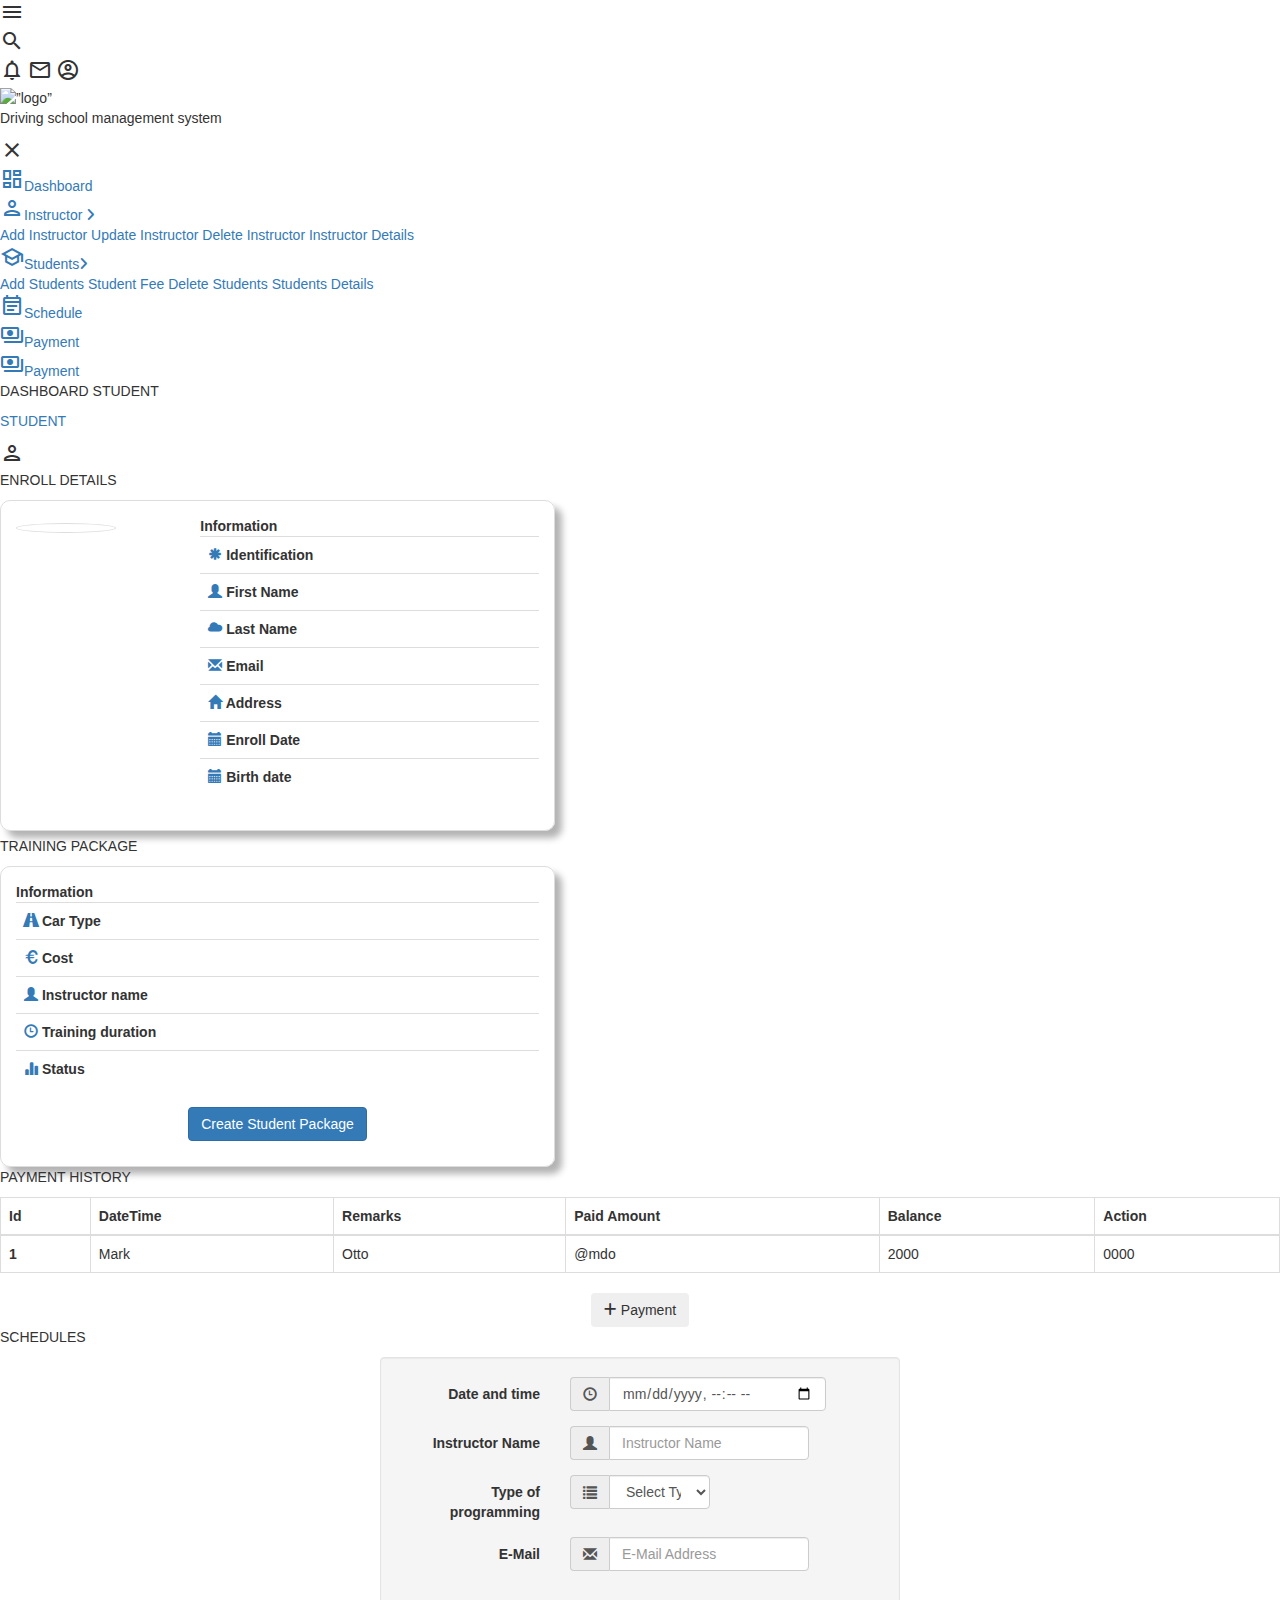
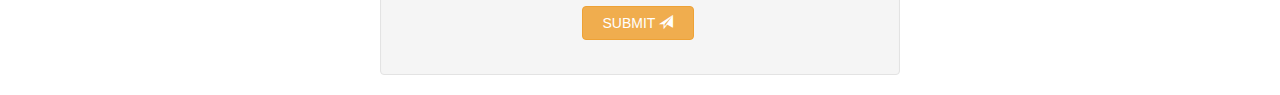
==== src/main/resources/templates/student/student_details.html @ 31c126c8 "First commit" ====
<!DOCTYPE html>
<!--suppress ALL -->
<html lang="en"  xmlns:th="http://www.thymeleaf.org">
<head>
  <meta charset="utf-8">
  <meta name="viewport" content="width=device-width,initial-scale=1.0">
  <title>Admin Dashboard</title>
  <link rel="stylesheet" href="https://cdnjs.cloudflare.com/ajax/libs/font-awesome/6.2.1/css/all.min.css">
  <script src="https://cdnjs.cloudflare.com/ajax/libs/jquery/3.6.3/jquery.min.js" charset="utf-8"></script>
  <script src="https://kit.fontawesome.com/939512e01d.js" crossorigin="anonymous"></script>
  <!-- Montserrat Font -->
  <link href="https://fonts.googleapis.com/css2?family=Montserrat:wght@100;200;300;400;500;600;700;800;900&display=swap" rel="stylesheet">

  <!-- Material Icons -->
  <link href="https://fonts.googleapis.com/icon?family=Material+Icons+Outlined" rel="stylesheet">

  <!-- Custom CSS -->
  <link rel="stylesheet" th:href="@{/css/index.css}"/>
  <link href="https://netdna.bootstrapcdn.com/bootstrap/3.2.0/css/bootstrap.min.css" rel="stylesheet">
  <style type="text/css">
    	 .inf-content{
    border:1px solid #DDDDDD;
    -webkit-border-radius:10px;
    -moz-border-radius:10px;
    border-radius:10px;
    box-shadow: 7px 7px 7px rgba(0, 0, 0, 0.3);
    width: 555px;
    display: inline-block;
     }
      .my-form-container {
      max-width: 550px;
  }
  .my-form-container input[type="text"] {
  width: 200px;
}
.my-form-container input[type="select"]{
  width: 200px;

}
.panel-content {
    display: none; /* Panoul este ascuns inițial */
}
.margin-button{
  margin-bottom: 10px;
}
  </style>
</head>
<body>
<div class="grid-container">

  <!-- Header -->
  <header class="header">
    <div class="menu-icon" onclick="openSidebar()">
      <span class="material-icons-outlined">menu</span>
    </div>
    <div class="header-left">
      <span class="material-icons-outlined">search</span>
    </div>
    <div class="header-right">
      <span class="material-icons-outlined">notifications</span>
      <span class="material-icons-outlined">email</span>
      <span class="material-icons-outlined">account_circle</span>
    </div>
  </header>
  <!-- End Header -->

  <!-- Sidebar -->
  <aside id="sidebar">
    <div class="side-bar">
      <div class="sidebar-title">
        <div class="sidebar-brand">
          <img src="../static/img/logo.jpg" th:src="@{/img/logo.jpg}" style="width:42px;height:42px;" alt=”logo”>
          <p> Driving school management system</p>
        </div>
        <span class="material-icons-outlined" onclick="closeSidebar()">close</span>
      </div>
      <div class="menu">
        <div class="item">
          <a th:href="@{/api/drivingschool/home}"> <span class="material-icons-outlined">dashboard</span>Dashboard</a>
          <div class="item">

            <a class="sub-btn"><span class="material-icons-outlined">person</span>Instructor <i
                    class="fas fa-angle-right dropdown"></i></a>
            <div class="sub-menu">
              <a th:href="@{/api/drivingschool/instructorForm}" class="sub-item">Add Instructor</a>
              <a th:href="@{/api/drivingschool/instructors}" class="sub-item"> Update Instructor</a>
              <a th:href="@{/api/drivingschool/instructors}" class="sub-item">Delete Instructor</a>
              <a th:href="@{/api/drivingschool/instructors}" class="sub-item">Instructor Details</a>
            </div>
          </div>
          <div class="item">
            <a class="sub-btn"><span class="material-icons-outlined">school</span>Students<i class="fas fa-angle-right dropdown"></i></a>
            <div class="sub-menu">
              <a th:href="@{/api/drivingschool/student/studentForm}" class="sub-item">Add Students</a>
              <a th:href="@{/api/drivingschool/student/fees}" class="sub-item">Student Fee</a>
              <a href="#" class="sub-item">Delete Students</a>
              <a th:href="@{/api/drivingschool/student/students}" class="sub-item">Students Details</a>
            </div>
          </div>
          <div class="item">
            <a href="#"> <span class="material-icons-outlined">event_note</span>Schedule</a>
          </div>
          <div class="item">
            <a href="#"> <span class="material-icons-outlined">payments</span>Payment</a>
          </div>
          <div class="item">
            <a href="#"> <span class="material-icons-outlined">payments</span>Payment</a>
          </div>

        </div>
      </div>
    </div>
  </aside>
  <!-- Main -->
  <main class="main-container">
    <div class="main-title">
      <p class="font-weight-bold">DASHBOARD STUDENT</p>
    </div>

    <div class="main-cards">
      <div class="card">
        <div class="card-inner">
          <p class="text-primary">STUDENT</p>
          <span class="material-icons-outlined text-blue">person</span>
        </div>
        <span class="text-primary font-weight-bold" th:text="${numberOfInstructors}"></span>
      </div>
    </div>

    <div class="charts">
      <div class="charts-card">
        <p class="chart-title main-title">ENROLL DETAILS</p>
          <div  class="panel-body inf-content">
            <div class="row">
              <div class="col-md-4">
                <img alt="" style="width:100px;" title="" class="img-circle img-thumbnail isTooltip" th:src="@{'/users/' + ${student.id} + '/photo'}"  data-original-title="Usuario">
              </div>
              <div class="col-md-8">
                <strong class="text-center">Information</strong><br>
                <div class="table-responsive">
                  <table class="table table-user-information">
                    <tbody>
                    <tr>
                      <td>
                        <strong>
                          <span class="glyphicon glyphicon-asterisk text-primary"></span>
                          Identification
                        </strong>
                      </td>
                      <td class="text-primary">
                        <span class="text-center" th:text="${student.id}"></span>
                      </td>
                    </tr>
                    <tr>
                      <td>
                        <strong>
                          <span class="glyphicon glyphicon-user  text-primary"></span>
                          First Name
                        </strong>
                      </td>
                      <td class="text-primary">
                        <span class="text-center" th:text="${student.firstName}"></span>
                      </td>
                    </tr>
                    <tr>
                      <td>
                        <strong>
                          <span class="glyphicon glyphicon-cloud text-primary"></span>
                          Last Name
                        </strong>
                      </td>
                      <td class="text-primary">
                        <span class="text-center" th:text="${student.lastName}"></span>
                      </td>
                    </tr>

                    <tr>
                      <td>
                        <strong>
                          <span class="glyphicon glyphicon-envelope text-primary"></span>
                          Email
                        </strong>
                      </td>
                      <td class="text-primary">
                        <span class="text-center" th:text="${student.email}"></span>
                      </td>
                    </tr>
                    <tr>
                      <td>
                        <strong>
                          <span class="glyphicon glyphicon-home text-primary"></span>
                          Address
                        </strong>
                      </td>
                      <td class="text-primary">
                        <span class="text-center" th:text="${student.address.line1}"></span>
                      </td>
                    </tr>
                    <tr>
                      <td>
                        <strong>
                          <span class="glyphicon glyphicon-calendar text-primary"></span>
                          Enroll Date
                        </strong>
                      </td>
                      <td class="text-primary">
                        <span class="text-center" th:text="${student.enrollDate}"></span>
                      </td>
                    </tr>
                    <tr>
                      <td>
                        <strong>
                          <span class="glyphicon glyphicon-calendar text-primary"></span>
                          Birth date
                        </strong>
                      </td>
                      <td class="text-primary">
                        <span class="text-center" th:text="${student.birthDate}"></span>
                      </td>
                    </tr>
                    </tbody>
                  </table>
                </div>
              </div>
            </div>
          </div>
        </div>
      <div class="charts-card">
        <p class="chart-title main-title">TRAINING PACKAGE</p>
        <div th:if="${student.lastTrainingPackage != null}" class="panel-body inf-content">
          <div class="row">
            <div class="col-md-12">
              <strong class="text-center">Information</strong><br>
              <div class="table-responsive">
                <table class="table table-user-information">
                  <tbody>
                  <tr>
                    <td>
                      <strong>
                        <span class="glyphicon glyphicon-road text-primary"></span>
                       Car Type
                      </strong>
                    </td>
                    <td class="text-primary">
                      <span class="text-center" th:text="${student.lastTrainingPackage.carType}"></span>
                    </td>
                  </tr>
                  <tr>
                    <td>
                      <strong>
                        <span class="glyphicon glyphicon-euro  text-primary"></span>
                        Cost
                      </strong>
                    </td>
                    <td class="text-primary">
                      <span class="text-center" th:text="${student.lastTrainingPackage.cost}"></span>
                    </td>
                  </tr>
                  <tr>
                    <td>
                      <strong>
                        <span class="glyphicon glyphicon-user text-primary"></span>
                        Instructor name
                      </strong>
                    </td>
                    <td class="text-primary">
                      <span class="text-center" th:text="${student.lastTrainingPackage.instructorName}"></span>
                    </td>
                  </tr>
                  <tr>
                    <td>
                      <strong>
                        <span class="glyphicon glyphicon-time text-primary"></span>
                        Training duration
                      </strong>
                    </td>
                    <td class="text-primary">
                      <span class="text-center" th:text="${student.lastTrainingPackage.duration}"></span>
                    </td>
                  </tr>
                  <tr>
                    <td>
                      <strong>
                        <span class="glyphicon glyphicon-stats text-primary"></span>
                        Status
                      </strong>
                    </td>
                    <td class="text-primary">
                      <span class="text-center" th:text="${student.lastTrainingPackage.status}"></span>
                    </td>
                  </tbody>
                </table>

              </div>
            </div>
          </div>
          <div class="text-center">
          <a  th:href="@{'/student/trainingPackage/'+ ${student.id}}"  class="btn btn-primary text-center margin-button">Create Student Package</a>
          </div>
        </div>
        <div th:if="${student.lastTrainingPackage == null}">
          <student-training-package-creation-form th:attr="student = ${student.id} , csrfValue=${_csrf.token}, csrfHeader=${_csrf.headerName}">

          </student-training-package-creation-form>
        </div>
      </div>


    </div>

    <div class="charts">
      <div class="charts-card">
        <p class="chart-title  main-title">PAYMENT HISTORY</p>
        <table  class="table table-bordered table-hover ">
          <thead class="text-center">
          <tr>
            <th scope="col">Id</th>
            <th scope="col">DateTime</th>
            <th scope="col">Remarks</th>
            <th scope="col">Paid Amount</th>
            <th scope="col">Balance</th>
            <th scope="col">Action</th>
          </tr>
          </thead>
          <tbody>
          <tr>
            <th scope="row">1</th>
            <td>Mark</td>
            <td>Otto</td>
            <td>@mdo</td>
            <td>2000</td>
            <td>0000</td>
          </tr>
          </tbody>
        </table>
        <div class="text-center mt-2">
        <button type="button" class="btn btn-outline-primary">
          <i class="fa-solid fa-plus"></i> Payment
        </button>
        </div>
      </div>
      <div class="charts-card">
        <p class="chart-title main-title">SCHEDULES</p>

            <div class="container my-form-container">

              <form class="well form-horizontal" action=" " method="post"  id="contact_form">
                <fieldset>


                  <div class="form-group">
                    <label class="col-md-4 control-label">Date and time</label>
                    <div class="col-md-4 inputGroupContainer">
                      <div class="input-group">
                        <span class="input-group-addon"><i class="glyphicon glyphicon-time"></i></span>
                        <input type="datetime-local" id="dateAndTime" name="dateAndTime" class="form-control">
                      </div>
                    </div>
                  </div>
                  <!-- Text input-->

                  <div class="form-group">
                    <label class="col-md-4 control-label">Instructor Name</label>
                    <div class="col-md-4 inputGroupContainer ">
                      <div class="input-group">
                        <span class="input-group-addon"><i class="glyphicon glyphicon-user"></i></span>
                        <input name="last_name" placeholder="Instructor Name" class="form-control"  type="text">
                      </div>
                    </div>
                  </div>

                  <div class="form-group">
                    <label class="col-md-4 control-label">Type of programming</label>
                    <div class="col-md-4 selectContainer">
                      <div class="input-group">
                        <span class="input-group-addon"><i class="glyphicon glyphicon-list"></i></span>
                        <select  name="department" class="form-control selectpicker">
                          <option value="">Select Type of programming</option>
                          <option>Course hour</option>
                          <option>Driving hour</option>
                          <option >Exam </option>
                        </select>
                      </div>
                    </div>
                  </div>

                  <!-- Text input-->
                  <div class="form-group">
                    <label class="col-md-4 control-label">E-Mail</label>
                    <div class="col-md-4 inputGroupContainer">
                      <div class="input-group">
                        <span class="input-group-addon"><i class="glyphicon glyphicon-envelope"></i></span>
                        <input name="email" placeholder="E-Mail Address" class="form-control"  type="text">
                      </div>
                    </div>
                  </div>

                  <!-- Button -->
                  <div class="form-group">
                    <label class="col-md-4 control-label"></label>
                    <div class="col-md-4"><br>
                      &nbsp&nbsp
                      <button type="submit" class="btn btn-warning" >&nbsp&nbspSUBMIT <span class="glyphicon glyphicon-send"></span>&nbsp&nbsp</button>
                    </div>
                  </div>
                </fieldset>
              </form>
            </div>
      </div>
    </div>
  </main>
  <!-- End Main -->
</div>

<!-- Scripts -->
<script th:src="@{/js/dropDownMenu.js}"></script>
<script type="module" th:if="${student.lastTrainingPackage==null}">
 import {StudentTrainingPackageCreationForm} from "[[@{/js/student-training-package-creation-form.js}]]";
 window.customElements.define('student-training-package-creation-form', StudentTrainingPackageCreationForm);
</script>
</body>
</html>
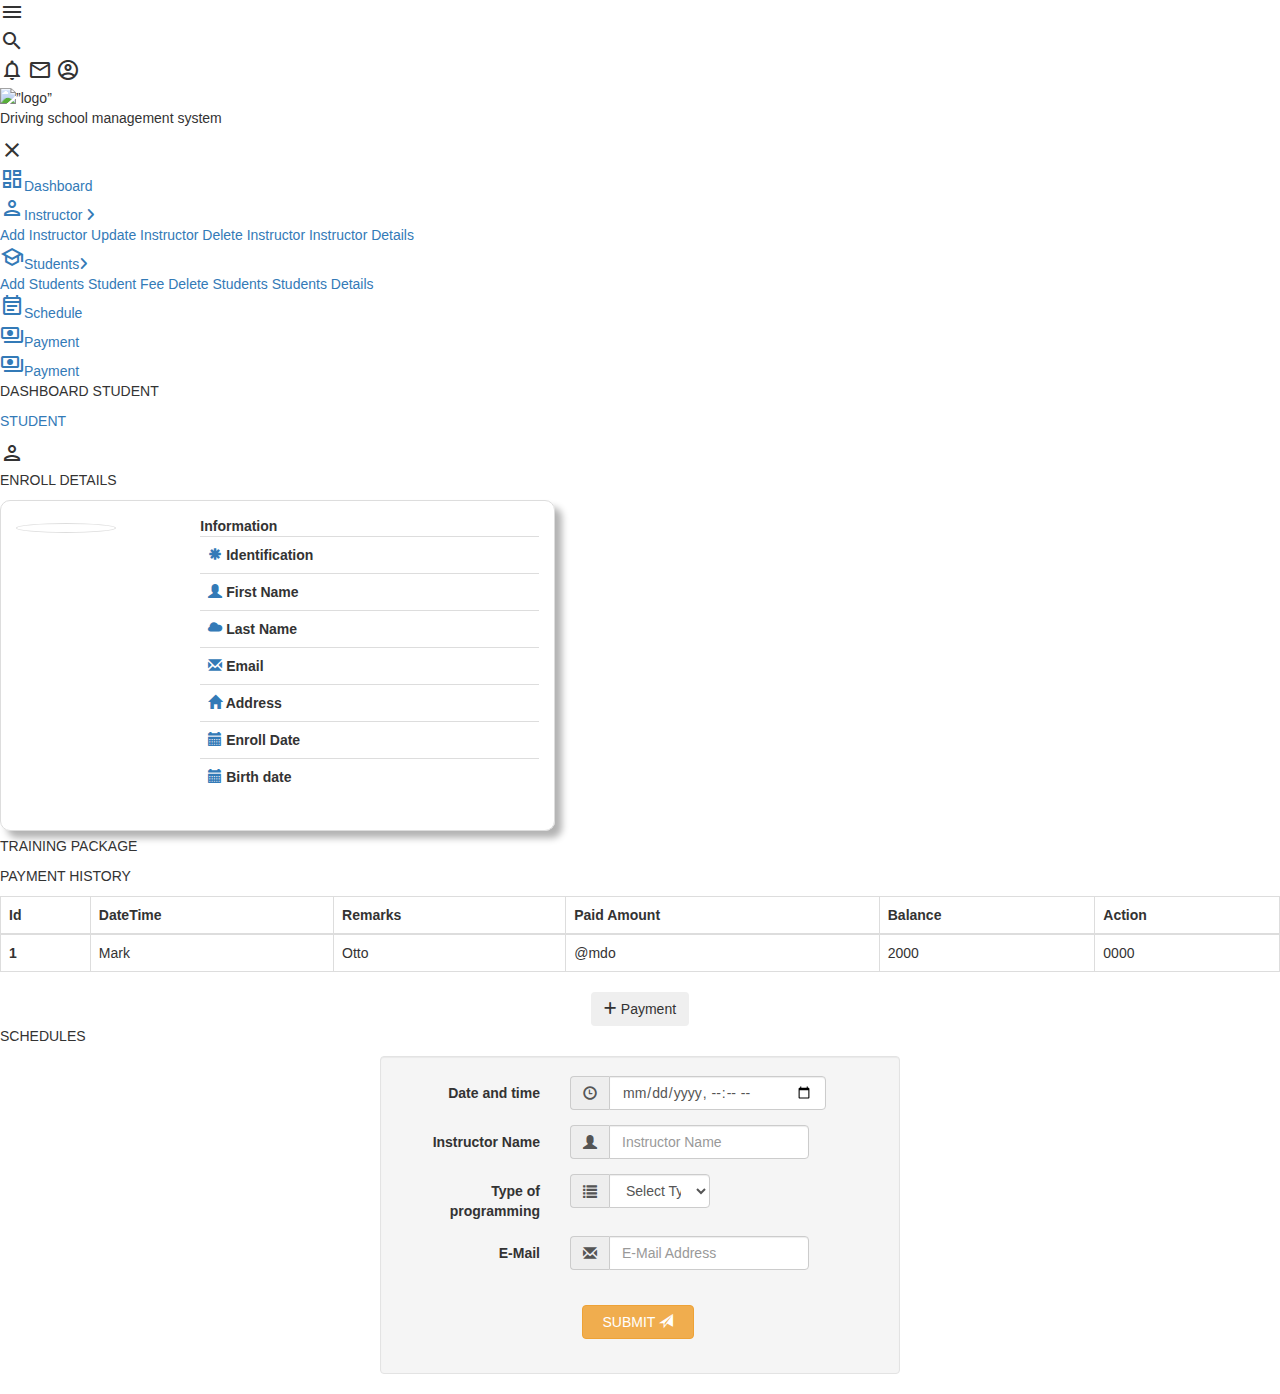
==== commit 8d62bf16: "Update student training package" ====
--- a/src/main/resources/templates/student/student_details.html
+++ b/src/main/resources/templates/student/student_details.html
@@ -4,6 +4,9 @@
 <head>
   <meta charset="utf-8">
   <meta name="viewport" content="width=device-width,initial-scale=1.0">
+  <meta name="_csrf" th:content="${_csrf.token}"/>
+  <meta name="_csrf_header" th:content="${_csrf.headerName}"/>
+
   <title>Admin Dashboard</title>
   <link rel="stylesheet" href="https://cdnjs.cloudflare.com/ajax/libs/font-awesome/6.2.1/css/all.min.css">
   <script src="https://cdnjs.cloudflare.com/ajax/libs/jquery/3.6.3/jquery.min.js" charset="utf-8"></script>
@@ -227,82 +230,23 @@
         </div>
       <div class="charts-card">
         <p class="chart-title main-title">TRAINING PACKAGE</p>
-        <div th:if="${student.lastTrainingPackage != null}" class="panel-body inf-content">
-          <div class="row">
-            <div class="col-md-12">
-              <strong class="text-center">Information</strong><br>
-              <div class="table-responsive">
-                <table class="table table-user-information">
-                  <tbody>
-                  <tr>
-                    <td>
-                      <strong>
-                        <span class="glyphicon glyphicon-road text-primary"></span>
-                       Car Type
-                      </strong>
-                    </td>
-                    <td class="text-primary">
-                      <span class="text-center" th:text="${student.lastTrainingPackage.carType}"></span>
-                    </td>
-                  </tr>
-                  <tr>
-                    <td>
-                      <strong>
-                        <span class="glyphicon glyphicon-euro  text-primary"></span>
-                        Cost
-                      </strong>
-                    </td>
-                    <td class="text-primary">
-                      <span class="text-center" th:text="${student.lastTrainingPackage.cost}"></span>
-                    </td>
-                  </tr>
-                  <tr>
-                    <td>
-                      <strong>
-                        <span class="glyphicon glyphicon-user text-primary"></span>
-                        Instructor name
-                      </strong>
-                    </td>
-                    <td class="text-primary">
-                      <span class="text-center" th:text="${student.lastTrainingPackage.instructorName}"></span>
-                    </td>
-                  </tr>
-                  <tr>
-                    <td>
-                      <strong>
-                        <span class="glyphicon glyphicon-time text-primary"></span>
-                        Training duration
-                      </strong>
-                    </td>
-                    <td class="text-primary">
-                      <span class="text-center" th:text="${student.lastTrainingPackage.duration}"></span>
-                    </td>
-                  </tr>
-                  <tr>
-                    <td>
-                      <strong>
-                        <span class="glyphicon glyphicon-stats text-primary"></span>
-                        Status
-                      </strong>
-                    </td>
-                    <td class="text-primary">
-                      <span class="text-center" th:text="${student.lastTrainingPackage.status}"></span>
-                    </td>
-                  </tbody>
-                </table>
-
-              </div>
-            </div>
-          </div>
-          <div class="text-center">
-          <a  th:href="@{'/student/trainingPackage/'+ ${student.id}}"  class="btn btn-primary text-center margin-button">Create Student Package</a>
-          </div>
-        </div>
-        <div th:if="${student.lastTrainingPackage == null}">
-          <student-training-package-creation-form th:attr="student = ${student.id} , csrfValue=${_csrf.token}, csrfHeader=${_csrf.headerName}">
-
+          <student-training-package-details-view  th:if="${student.lastTrainingPackage != null}"
+          th:attr="
+            student = ${student.id}, 
+            csrfValue=${_csrf.token}, 
+            csrfHeader=${_csrf.headerName},
+            carType=${student.lastTrainingPackage.carType},
+            instructorName=${student.lastTrainingPackage.instructorName},
+            cost=${student.lastTrainingPackage.cost},
+            duration=${student.lastTrainingPackage.duration},
+            studentTrainingPackageId=${student.lastTrainingPackage.id},
+            status=${student.lastTrainingPackage.status}">
+          </student-training-package-details-view>
+
+          <student-training-package-creation-form  th:if="${student.lastTrainingPackage == null}" 
+            th:attr="student = ${student.id} , csrfValue=${_csrf.token}, csrfHeader=${_csrf.headerName}">
           </student-training-package-creation-form>
-        </div>
+       
       </div>
 
 
@@ -414,9 +358,15 @@
 
 <!-- Scripts -->
 <script th:src="@{/js/dropDownMenu.js}"></script>
-<script type="module" th:if="${student.lastTrainingPackage==null}">
- import {StudentTrainingPackageCreationForm} from "[[@{/js/student-training-package-creation-form.js}]]";
- window.customElements.define('student-training-package-creation-form', StudentTrainingPackageCreationForm);
-</script>
+
+<script type="module">
+  import {StudentTrainingPackageCreationForm} from "[[@{/js/student-training-package-creation-form.js}]]";
+  import {StudentTrainingPackageDetailsView} from "[[@{/js/student-training-package-details-view.js}]]";
+  window.customElements.define('student-training-package-creation-form', StudentTrainingPackageCreationForm);
+  window.customElements.define('student-training-package-details-view', StudentTrainingPackageDetailsView);
+  document.body.addEventListener("student-training-package-created", ()=>window.location.reload());
+ </script>
+
+
 </body>
 </html>